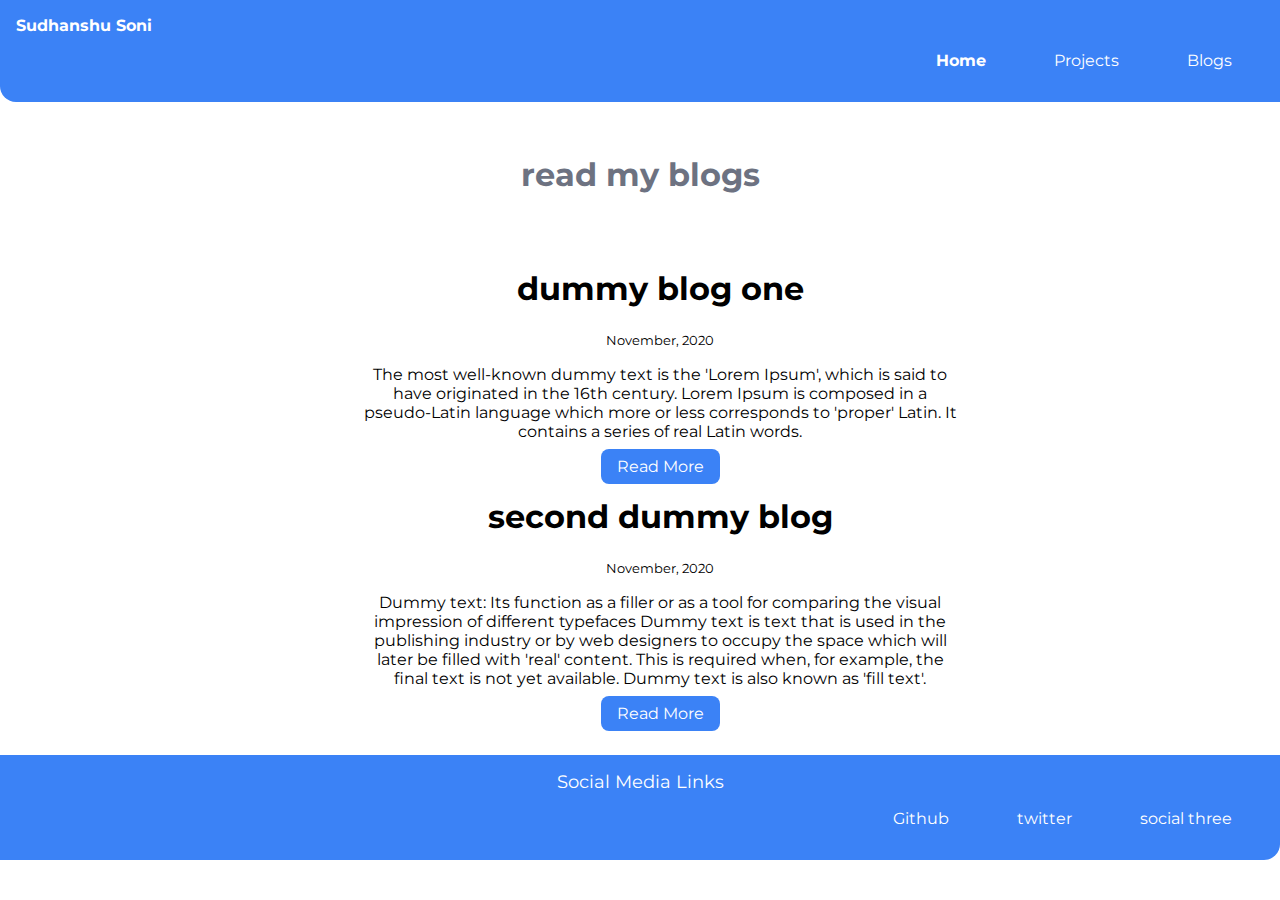
==== blogs.html @ 66f456ed "update" ====
<!DOCTYPE html>
<html lang="en">
  <head>
    <meta charset="UTF-8" />
    <meta http-equiv="X-UA-Compatible" content="IE=edge" />
    <meta name="viewport" content="width=device-width, initial-scale=1.0" />
    <title>Document</title>
    <link href="style.css" rel="stylesheet" />
  </head>
  <body>
    <nav class="navigation container">
      <div class="nav-brand">Sudhanshu Soni</div>
      <ul class="list-non-bullet">
        <li class="list-inline list">
          <a class="link link-active" href="/">Home</a>
        </li>
        <li class="list-inline list">
          <a class="link" href="projects.html">Projects</a>
        </li>
        <li class="list-inline list">
          <a class="link" href="blogs.html">Blogs</a>
        </li>
      </ul>
    </nav>

    <header class="hero">
      <h1 class="hero-heading">
        read my <span class="heading-inverted">blogs</span>
      </h1>
    </header>

    <ul class="list-non-bullet">
      <li>
        <article class="container container-center">
          <h1>dummy blog one</h1>
          <small>November, 2020</small>
          <p>
            The most well-known dummy text is the 'Lorem Ipsum', which is said
            to have originated in the 16th century. Lorem Ipsum is composed in a
            pseudo-Latin language which more or less corresponds to 'proper'
            Latin. It contains a series of real Latin words.
          </p>

          <a class="link link-primary" href="./dummy-blog.html">Read More</a>
        </article>
      </li>

      <li>
        <article class="showcase-list container container-center">
          <h1>second dummy blog</h1>
          <small>November, 2020</small>
          <p>
            Dummy text: Its function as a filler or as a tool for comparing the
            visual impression of different typefaces Dummy text is text that is
            used in the publishing industry or by web designers to occupy the
            space which will later be filled with 'real' content. This is
            required when, for example, the final text is not yet available.
            Dummy text is also known as 'fill text'.
          </p>

          <a
            class="link link-primary"
            href="https://tanaypratap.substack.com/p/15-lpa-web-dev-job-checklist"
            >Read More</a
          >
        </article>
      </li>
    </ul>
  </body>

  <footer>
    <div class="footer-header">Social Media Links</div>
    <ul class="list-non-bullet">
      <li class="list-inline">
        <a class="link" href="https://github.com/sudhanshusoni45"> Github </a>
      </li>
      <li class="list-inline">
        <a class="link" href="https://twitter.com/sudhanshusoni__"> twitter </a>
      </li>
      <li class="list-inline"><a class="link" href="/"> social three</a></li>
    </ul>
  </footer>
</html>
---- style.css ----
@import url("https://fonts.googleapis.com/css2?family=Montserrat:wght@400;700&display=swap");

:root {
  --primary-color: #3b82f6;
  --dark-gray: #6d7281;
  --offwhite: #f3f4f6;
}

hr {
  margin: 2rem 0rem;
}

article {
  text-align: center;
}

body {
  font-family: "Montserrat", sans-serif;
  margin: 0px;
  text-align: center;
}

.container {
  padding-left: 1rem;
  padding-right: 1rem;
}

.container-center {
  max-width: 600px;
  margin: auto;
}

.link {
  padding: 0.5rem 1rem;
  text-decoration: none;
}

.margin-small {
  margin: 0rem 0.5rem 0rem 0rem;
}

.link-primary {
  border-radius: 0.5rem;
  color: white;
  border: 1px;
  background-color: var(--primary-color);
}

.link-secondary {
  border-radius: 0.5rem;
  color: var(--primary-color);
  border: 1px solid var(--primary-color);
}

.list-non-bullet {
  list-style: none;
  text-align: right;
}

.list-inline {
  display: inline;
  padding: 0rem 1rem;
}

.navigation {
  background-color: var(--primary-color);
  padding: 1rem 1rem;
  color: white;
  border-bottom-left-radius: 1rem;
}

.navigation a {
  color: white;
}

.nav-brand {
  font-weight: bold;
  text-align: left;
}

.link-active {
  font-weight: bold;
}

/* Header */

.hero {
  padding: 2rem;
  text-align: center;
}

.hero-heading {
  text-align: center;
}

.hero .hero-img {
  max-width: 350px;
  display: block;
  margin: auto;
}

.hero .hero-heading {
  color: var(--dark-gray);
}

.hero-heading-inverted {
  color: var(--primary-color);
}

section {
  padding: 2rem;
  margin: auto;
}

section h1 {
  padding: 2rem;
  text-align: center;
}

.section-offwhite {
  background-color: var(--offwhite);
}

footer {
  background-color: var(--primary-color);
  padding: 1rem 1rem;
  text-align: center;
  border-bottom-right-radius: 1rem;
  margin: 2rem 0rem 0rem 0rem;
}

footer a {
  color: white;
}

footer ul {
  padding-inline-start: 0px;
}

.footer-header {
  color: white;
  font-size: large;
}
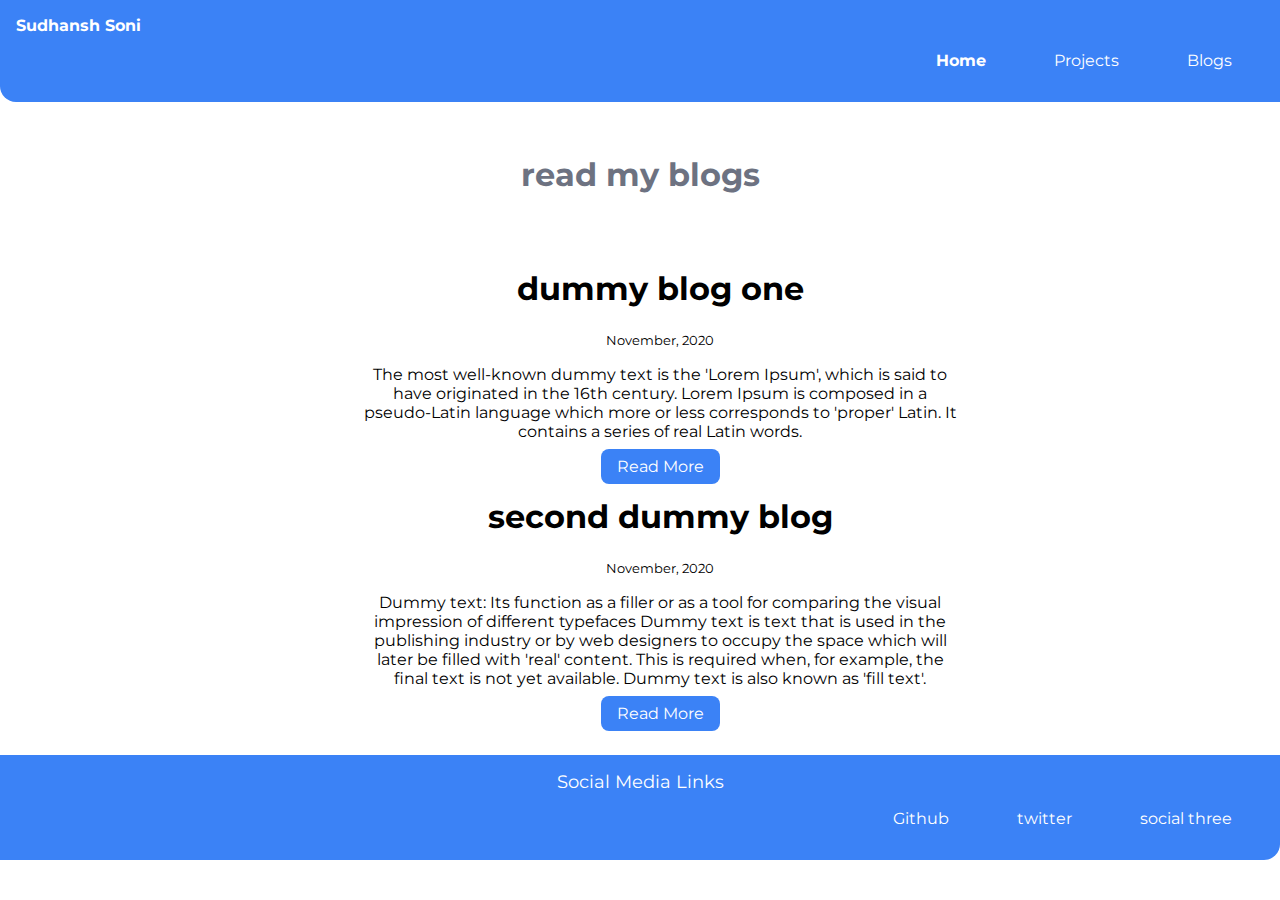
==== commit eb766221: "Update blogs.html" ====
--- a/blogs.html
+++ b/blogs.html
@@ -9,7 +9,7 @@
   </head>
   <body>
     <nav class="navigation container">
-      <div class="nav-brand">Sudhanshu Soni</div>
+      <div class="nav-brand">Sudhansh Soni</div>
       <ul class="list-non-bullet">
         <li class="list-inline list">
           <a class="link link-active" href="/">Home</a>
